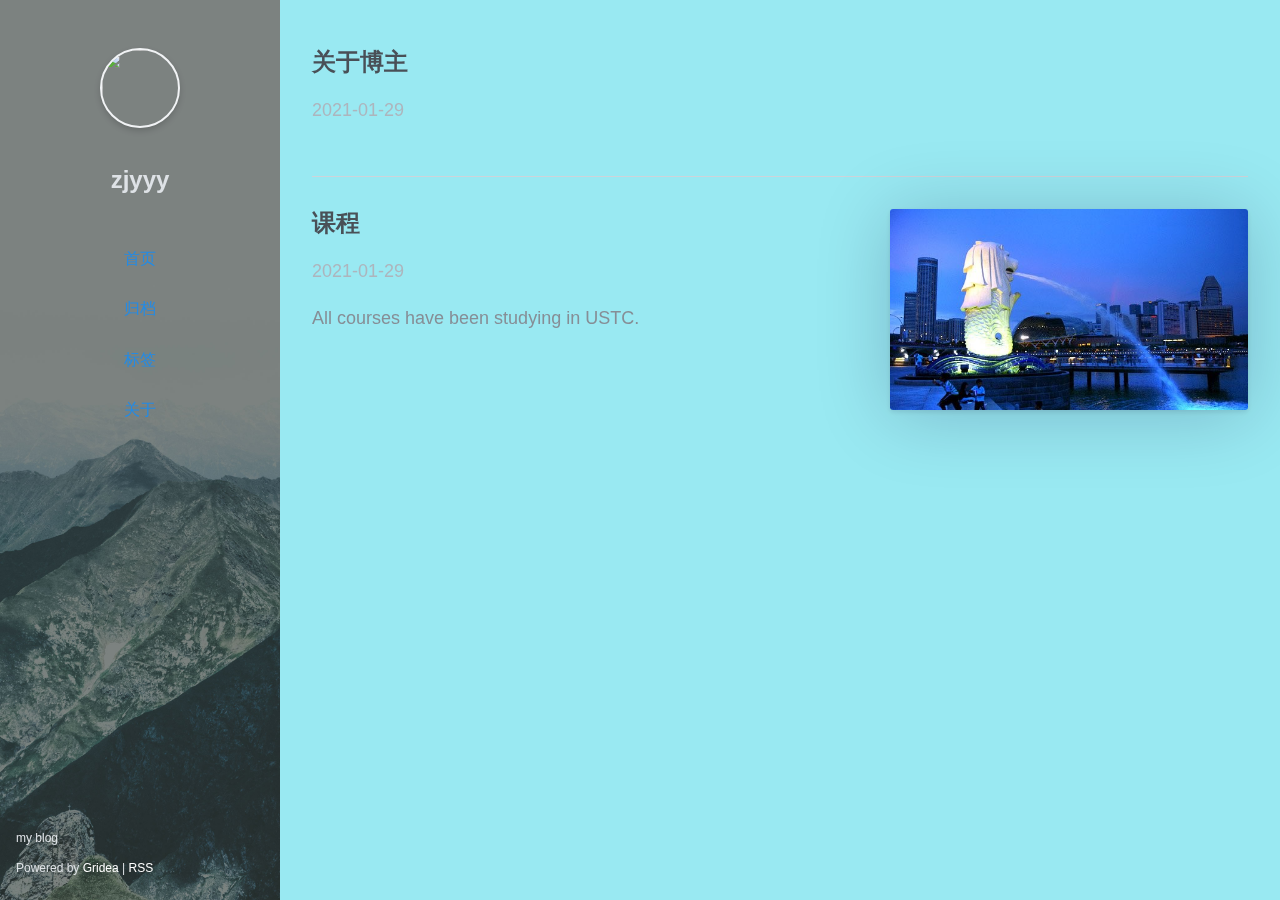
==== index.html @ 181cb3c1 "update from gridea: 2021-01-29 12:12:27" ====
<!DOCTYPE html>
<html>
  <head>
    <meta charset="utf-8" >

<title>zjyyy</title>

<meta name="viewport" content="width=device-width, initial-scale=1, maximum-scale=1, user-scalable=no">

<link rel="stylesheet" href="https://use.fontawesome.com/releases/v5.7.2/css/all.css" integrity="sha384-fnmOCqbTlWIlj8LyTjo7mOUStjsKC4pOpQbqyi7RrhN7udi9RwhKkMHpvLbHG9Sr" crossorigin="anonymous">
<link rel="shortcut icon" href="https://zhoujy1321.github.io/favicon.ico?v=1611893536455">
<link rel="stylesheet" href="https://zhoujy1321.github.io/styles/main.css">



<link rel="stylesheet" href="https://unpkg.com/aos@next/dist/aos.css" />
<script src="https://cdn.jsdelivr.net/npm/vue/dist/vue.js"></script>



    <meta name="description" content="my blog">
    
      <link rel="stylesheet" href="https://cdnjs.cloudflare.com/ajax/libs/KaTeX/0.10.0/katex.min.css">
    
  </head>
  <body>
    <div id="app" class="main">

      <div class="sidebar" :class="{ 'full-height': menuVisible }">
  <div class="top-container" data-aos="fade-right">
    <div class="top-header-container">
      <a class="site-title-container" href="https://zhoujy1321.github.io">
        <img src="https://zhoujy1321.github.io/images/avatar.png?v=1611893536455" class="site-logo">
        <h1 class="site-title">zjyyy</h1>
      </a>
      <div class="menu-btn" @click="menuVisible = !menuVisible">
        <div class="line"></div>
      </div>
    </div>
    <div>
      
        
          <a href="/" class="site-nav">
            首页
          </a>
        
      
        
          <a href="/archives" class="site-nav">
            归档
          </a>
        
      
        
          <a href="/tags" class="site-nav">
            标签
          </a>
        
      
        
          <a href="post/guan-yu-bo-zhu" class="site-nav">
            关于
          </a>
        
      
    </div>
  </div>
  <div class="bottom-container" data-aos="flip-up" data-aos-offset="0">
    <div class="social-container">
      
        
          <a class="social-link" href="https://github.com/zhoujy1321" target="_blank">
            <i class="fab fa-github"></i>
          </a>
        
      
        
      
        
      
        
          <a class="social-link" href="https://www.zhihu.com/people/splash-81-42" target="_blank">
            <i class="fab fa-zhihu"></i>
          </a>
        
      
        
      
    </div>
    <div class="site-description">
      my blog
    </div>
    <div class="site-footer">
      Powered by <a href="https://github.com/getgridea/gridea" target="_blank">Gridea</a> | <a class="rss" href="https://zhoujy1321.github.io/atom.xml" target="_blank">RSS</a>
    </div>
  </div>
</div>


      <div class="main-container">
        <div class="content-container" data-aos="fade-up">
          
            <article class="post-item">
              <div class="left">
                <a href="https://zhoujy1321.github.io/post/guan-yu-bo-zhu/">
                  <h2 class="post-title">关于博主</h2>
                </a>
                <div class="post-date">
                  2021-01-29
                </div>
                <div class="post-abstract">
                  
                </div>
              </div>
              
            </article>
          
            <article class="post-item">
              <div class="left">
                <a href="https://zhoujy1321.github.io/post/ke-cheng/">
                  <h2 class="post-title">课程</h2>
                </a>
                <div class="post-date">
                  2021-01-29
                </div>
                <div class="post-abstract">
                  <p>All courses have been studying in USTC.</p>

                </div>
              </div>
              
                <a class="right" href="https://zhoujy1321.github.io/post/ke-cheng/">
                  <div class="feature-container" style="background-image: url('https://zhoujy1321.github.io/post-images/ke-cheng.jpg')">
                  </div>
                </a>
              
            </article>
          

          <div class="pagination-container">
  
  
</div>

        </div>
      </div>
    </div>

    <script src="https://unpkg.com/aos@next/dist/aos.js"></script>
<script type="application/javascript">

AOS.init();

var app = new Vue({
  el: '#app',
  data: {
    menuVisible: false,
  },
})

</script>


  <script src="https://cdn.bootcss.com/highlight.js/9.12.0/highlight.min.js"></script>
  <script>
    hljs.initHighlightingOnLoad()
  </script>





  </body>
</html>
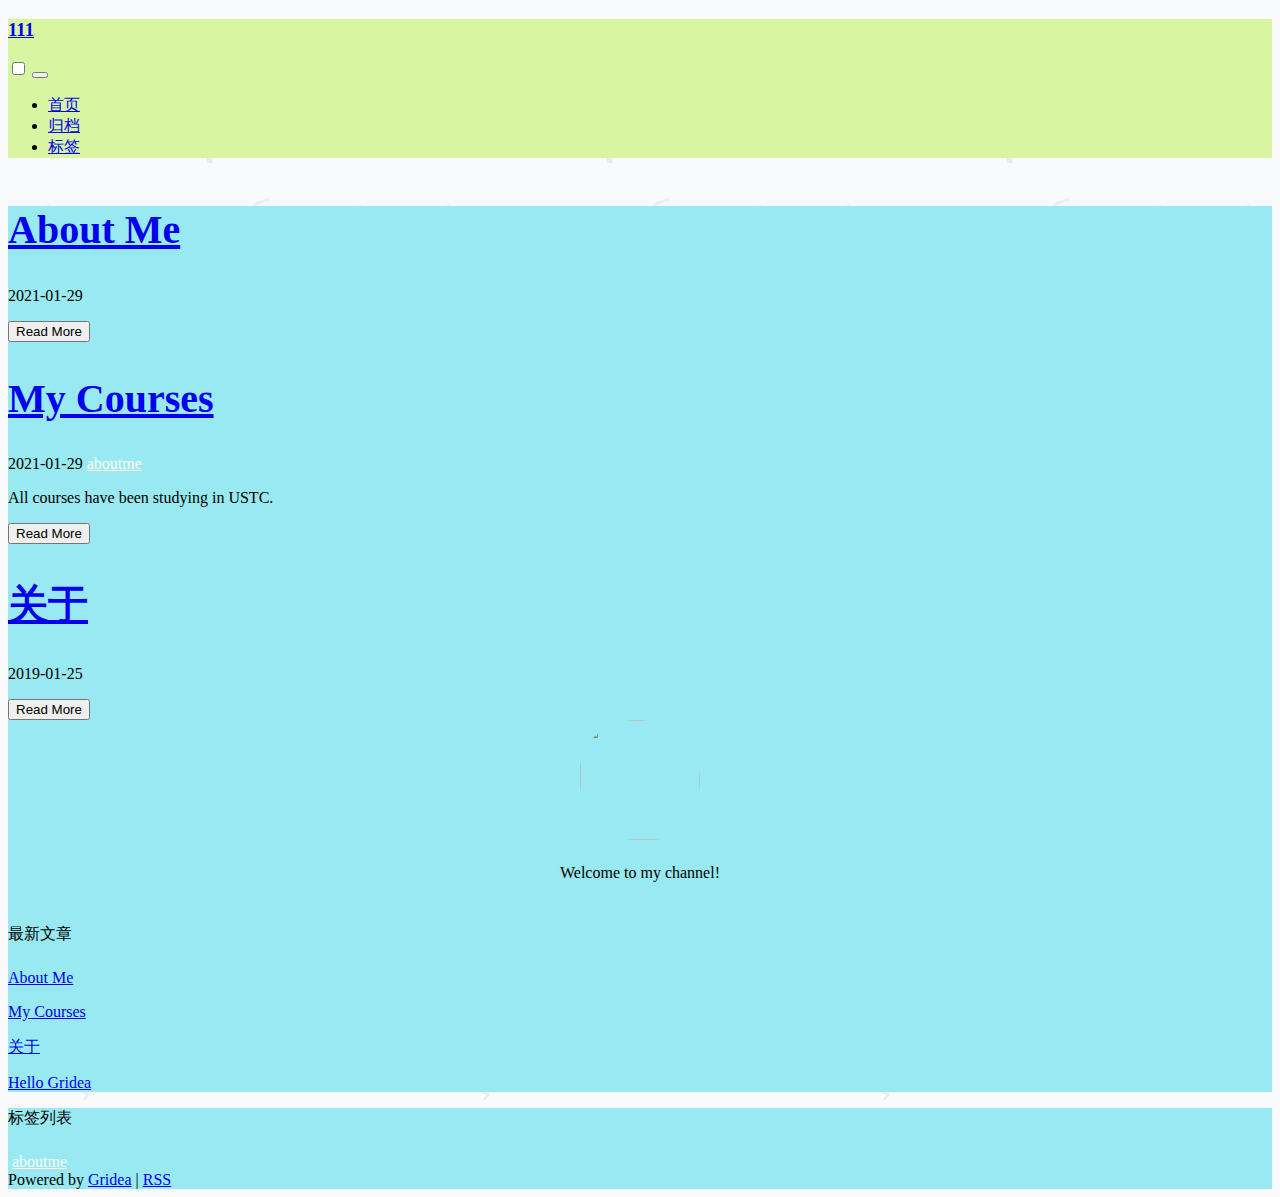
==== commit f9e61295: "update from gridea: 2022-12-09 11:55:22" ====
--- a/index.html
+++ b/index.html
@@ -3,169 +3,242 @@
   <head>
     <meta charset="utf-8" >
 
-<title>zjyyy</title>
+<title>111</title>
+<meta name="description" content="Welcome to my channel!">
 
 <meta name="viewport" content="width=device-width, initial-scale=1, maximum-scale=1, user-scalable=no">
+<link rel="shortcut icon" href="https://zhoujy1321.github.io/favicon.ico?v=1670558086900">
 
 <link rel="stylesheet" href="https://use.fontawesome.com/releases/v5.7.2/css/all.css" integrity="sha384-fnmOCqbTlWIlj8LyTjo7mOUStjsKC4pOpQbqyi7RrhN7udi9RwhKkMHpvLbHG9Sr" crossorigin="anonymous">
-<link rel="shortcut icon" href="https://zhoujy1321.github.io/favicon.ico?v=1611893536455">
+<link rel="stylesheet" href="https://unpkg.com/papercss@1.6.1/dist/paper.min.css" />
+<link rel="stylesheet" href="https://cdnjs.cloudflare.com/ajax/libs/KaTeX/0.10.0/katex.min.css">
 <link rel="stylesheet" href="https://zhoujy1321.github.io/styles/main.css">
 
 
+<script src="https://cdn.bootcss.com/highlight.js/9.12.0/highlight.min.js"></script>
+
 
 <link rel="stylesheet" href="https://unpkg.com/aos@next/dist/aos.css" />
-<script src="https://cdn.jsdelivr.net/npm/vue/dist/vue.js"></script>
-
-
-
-    <meta name="description" content="my blog">
-    
-      <link rel="stylesheet" href="https://cdnjs.cloudflare.com/ajax/libs/KaTeX/0.10.0/katex.min.css">
-    
+
+
   </head>
   <body>
-    <div id="app" class="main">
-
-      <div class="sidebar" :class="{ 'full-height': menuVisible }">
-  <div class="top-container" data-aos="fade-right">
-    <div class="top-header-container">
-      <a class="site-title-container" href="https://zhoujy1321.github.io">
-        <img src="https://zhoujy1321.github.io/images/avatar.png?v=1611893536455" class="site-logo">
-        <h1 class="site-title">zjyyy</h1>
+    <nav class="navbar border fixed split-nav">
+  <div class="nav-brand">
+    <h3><a href="https://zhoujy1321.github.io">111</a></h3>
+  </div>
+  <div class="collapsible">
+    <input id="collapsible1" type="checkbox" name="collapsible1">
+    <button>
+      <label for="collapsible1">
+        <div class="bar1"></div>
+        <div class="bar2"></div>
+        <div class="bar3"></div>
+      </label>
+    </button>
+    <div class="collapsible-body">
+      <ul class="inline">
+        
+          <li>
+            
+              <a href="/" class="menu">
+                首页
+              </a>
+            
+          </li>
+        
+          <li>
+            
+              <a href="/archives" class="menu">
+                归档
+              </a>
+            
+          </li>
+        
+          <li>
+            
+              <a href="/tags" class="menu">
+                标签
+              </a>
+            
+          </li>
+        
+      </ul>
+    </div>
+  </div>
+</nav>
+
+
+    <div id="top" class="row site">
+      <div class="sm-12 md-8 col">
+        <div class="paper">
+          
+  <article class="article">
+    <h2 class="article-title">
+      <a href="https://zhoujy1321.github.io/post/guan-yu-bo-zhu/">About Me</a>
+    </h2>
+    <p class="article-meta">
+      2021-01-29
+      
+    </p>
+    <p class="text-lead">
+      
+    </p>
+    <div class="row">
+      <a href="https://zhoujy1321.github.io/post/guan-yu-bo-zhu/" class="readmore-link">
+        <button>
+          Read More
+        </button>
       </a>
-      <div class="menu-btn" @click="menuVisible = !menuVisible">
-        <div class="line"></div>
-      </div>
-    </div>
-    <div>
-      
-        
-          <a href="/" class="site-nav">
-            首页
-          </a>
-        
-      
-        
-          <a href="/archives" class="site-nav">
-            归档
-          </a>
-        
-      
-        
-          <a href="/tags" class="site-nav">
-            标签
-          </a>
-        
-      
-        
-          <a href="post/guan-yu-bo-zhu" class="site-nav">
-            关于
-          </a>
-        
-      
-    </div>
-  </div>
-  <div class="bottom-container" data-aos="flip-up" data-aos-offset="0">
-    <div class="social-container">
-      
-        
-          <a class="social-link" href="https://github.com/zhoujy1321" target="_blank">
-            <i class="fab fa-github"></i>
-          </a>
-        
-      
-        
-      
-        
-      
-        
-          <a class="social-link" href="https://www.zhihu.com/people/splash-81-42" target="_blank">
-            <i class="fab fa-zhihu"></i>
-          </a>
-        
-      
-        
-      
-    </div>
-    <div class="site-description">
-      my blog
-    </div>
-    <div class="site-footer">
-      Powered by <a href="https://github.com/getgridea/gridea" target="_blank">Gridea</a> | <a class="rss" href="https://zhoujy1321.github.io/atom.xml" target="_blank">RSS</a>
-    </div>
-  </div>
-</div>
-
-
-      <div class="main-container">
-        <div class="content-container" data-aos="fade-up">
-          
-            <article class="post-item">
-              <div class="left">
-                <a href="https://zhoujy1321.github.io/post/guan-yu-bo-zhu/">
-                  <h2 class="post-title">关于博主</h2>
-                </a>
-                <div class="post-date">
-                  2021-01-29
-                </div>
-                <div class="post-abstract">
-                  
-                </div>
-              </div>
-              
-            </article>
-          
-            <article class="post-item">
-              <div class="left">
-                <a href="https://zhoujy1321.github.io/post/ke-cheng/">
-                  <h2 class="post-title">课程</h2>
-                </a>
-                <div class="post-date">
-                  2021-01-29
-                </div>
-                <div class="post-abstract">
-                  <p>All courses have been studying in USTC.</p>
-
-                </div>
-              </div>
-              
-                <a class="right" href="https://zhoujy1321.github.io/post/ke-cheng/">
-                  <div class="feature-container" style="background-image: url('https://zhoujy1321.github.io/post-images/ke-cheng.jpg')">
-                  </div>
-                </a>
-              
-            </article>
-          
-
-          <div class="pagination-container">
+    </div>
+  </article>
+
+  <article class="article">
+    <h2 class="article-title">
+      <a href="https://zhoujy1321.github.io/post/ke-cheng/">My Courses</a>
+    </h2>
+    <p class="article-meta">
+      2021-01-29
+      
+        <a href="https://zhoujy1321.github.io/tag/JitxzrDqW/" class="badge warning">
+          aboutme
+        </a>
+      
+    </p>
+    <p class="text-lead">
+      <p>All courses have been studying in USTC.</p>
+
+    </p>
+    <div class="row">
+      <a href="https://zhoujy1321.github.io/post/ke-cheng/" class="readmore-link">
+        <button>
+          Read More
+        </button>
+      </a>
+    </div>
+  </article>
+
+  <article class="article">
+    <h2 class="article-title">
+      <a href="https://zhoujy1321.github.io/post/about/">关于</a>
+    </h2>
+    <p class="article-meta">
+      2019-01-25
+      
+    </p>
+    <p class="text-lead">
+      
+    </p>
+    <div class="row">
+      <a href="https://zhoujy1321.github.io/post/about/" class="readmore-link">
+        <button>
+          Read More
+        </button>
+      </a>
+    </div>
+  </article>
+
+
+        </div>
+        
+        <div class="row flex-edges">
   
   
 </div>
 
-        </div>
       </div>
-    </div>
-
+      
+      <div class="sm-12 md-4 col sidebar">
+  <div class="paper info-container">
+    <img src="https://zhoujy1321.github.io/images/avatar.png?v=1670558086900" class="no-responsive avatar">
+    <div class="text-muted">Welcome to my channel!</div>
+    <div class="social-container">
+      
+        
+          <a href="https://github.com/zhoujy1321" target="_blank">
+            <i class="fab fa-github"></i>
+          </a>
+        
+      
+        
+          <a href="https://twitter.com/zjy1321" target="_blank">
+            <i class="fab fa-twitter"></i>
+          </a>
+        
+      
+        
+      
+        
+          <a href="www.zhihu.com/people/splash-81-42" target="_blank">
+            <i class="fab fa-zhihu"></i>
+          </a>
+        
+      
+        
+      
+    </div>
+  </div>
+  <div class="paper">
+    <div class="sidebar-title">
+      最新文章
+    </div>
+    <div class="row">
+      <ul>
+        
+          
+            <li>
+              <a href="https://zhoujy1321.github.io/post/guan-yu-bo-zhu/">About Me</a>
+            </li>
+          
+        
+          
+            <li>
+              <a href="https://zhoujy1321.github.io/post/ke-cheng/">My Courses</a>
+            </li>
+          
+        
+          
+            <li>
+              <a href="https://zhoujy1321.github.io/post/about/">关于</a>
+            </li>
+          
+        
+          
+            <li>
+              <a href="https://zhoujy1321.github.io/post/hello-gridea/">Hello Gridea</a>
+            </li>
+          
+        
+      </ul>
+    </div>
+  </div>
+  <div class="paper">
+    <div class="sidebar-title">
+      标签列表
+    </div>
+    <div class="row">
+      
+        <a href="https://zhoujy1321.github.io/tag/JitxzrDqW/" class="badge ">
+          aboutme
+        </a>
+      
+    </div>
+  </div>
+  <div class="paper">
+    Powered by <a href="https://github.com/getgridea/gridea" target="_blank">Gridea</a> | <a class="rss" href="https://zhoujy1321.github.io/atom.xml" target="_blank">RSS</a>
+  </div>
+</div>
+
+    </div>
     <script src="https://unpkg.com/aos@next/dist/aos.js"></script>
+
 <script type="application/javascript">
 
 AOS.init();
 
-var app = new Vue({
-  el: '#app',
-  data: {
-    menuVisible: false,
-  },
-})
+hljs.initHighlightingOnLoad()
 
 </script>
-
-
-  <script src="https://cdn.bootcss.com/highlight.js/9.12.0/highlight.min.js"></script>
-  <script>
-    hljs.initHighlightingOnLoad()
-  </script>
-
 
 
 
